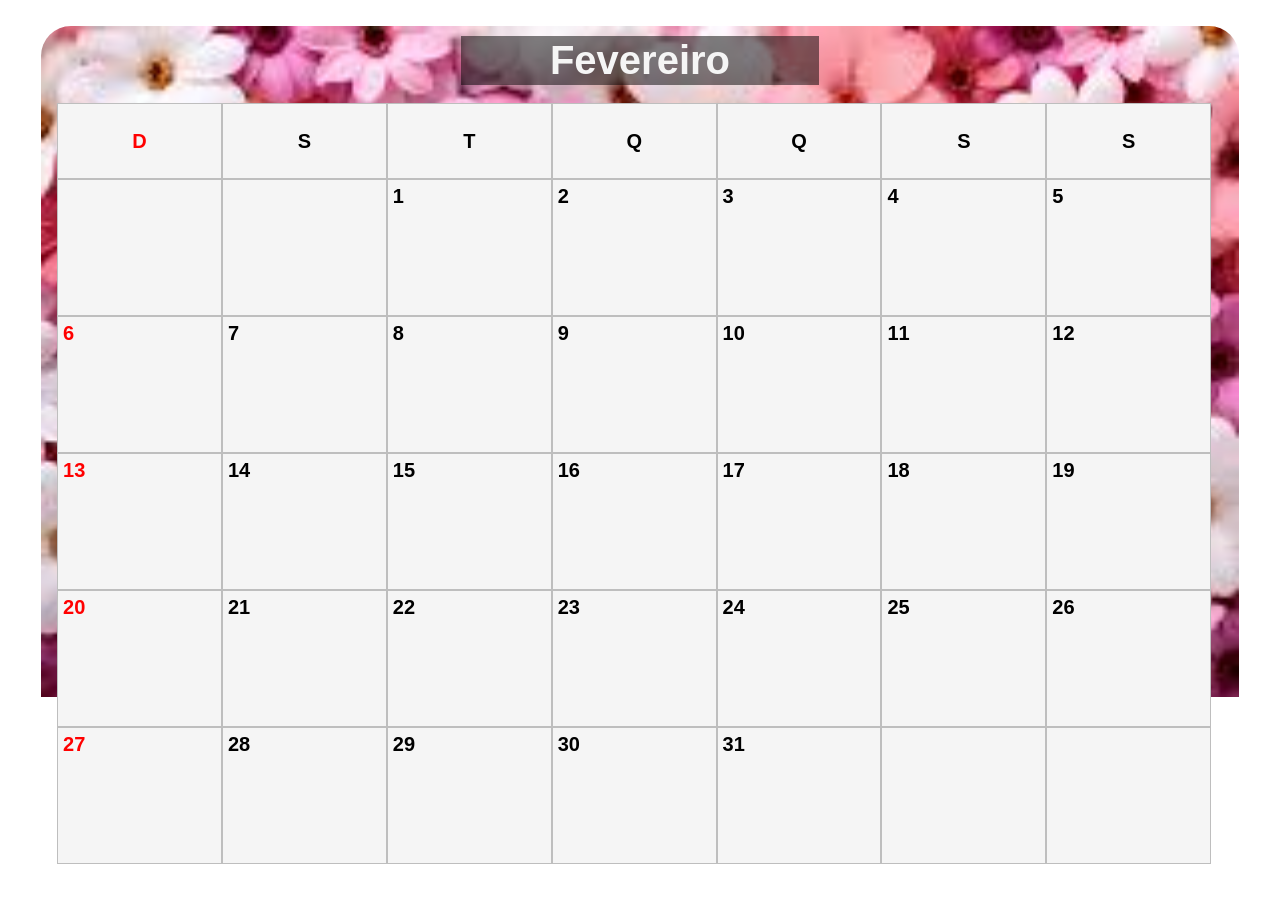
==== Calendário/index.html @ bd2a7c5c "Add files via upload" ====
<!DOCTYPE html>
<html lang="pt-br">

<head>
    <meta charset="UTF-8">
    <meta name="viewport" content="width=device-width, initial-scale=1.0">
    <link rel="stylesheet" href="./css/style.css">
    <title>Calendário</title>
</head>

<body>
    <main>
        <h1>Fevereiro</h1>
        <section>
            <section class="cabecalho">
                <div>D</div>
                <div>S</div>
                <div>T</div>
                <div>Q</div>
                <div>Q</div>
                <div>S</div>
                <div>S</div>
            </section>
            <section class="dias">
                <div></div>
                <div></div>
                <div>1</div>
                <div>2</div>
                <div>3</div>
                <div>4</div>
                <div>5</div>
                <div>6</div>
                <div>7</div>
                <div>8</div>
                <div>9</div>
                <div>10</div>
                <div>11</div>
                <div>12</div>
                <div>13</div>
                <div>14</div>
                <div>15</div>
                <div>16</div>
                <div>17</div>
                <div>18</div>
                <div>19</div>
                <div>20</div>
                <div>21</div>
                <div>22</div>
                <div>23</div>
                <div>24</div>
                <div>25</div>
                <div>26</div>
                <div>27</div>
                <div>28</div>
                <div>29</div>
                <div>30</div>
                <div>31</div>
                <div></div>
                <div></div>
            </section>
        </section>
    </main>
</body>

</html>
---- Calendário/css/style.css ----
body,
html {
    width: 100%;
    height: 100%;
    margin: 0;
    padding: 0;
    display: flex;
    align-items: center;
    justify-content: center;
    font-family: Arial, sans-serif;
    font-weight: 700;
    font-size: 20px;
}

main {
    height: 92%;
    width: 92%;
    background-image: url(../img/flores.jfif);
    background-repeat: no-repeat;
    background-size: contain;
    background-position: top center;
    display: flex;
    align-items: center;
    justify-content: center;
    flex-direction: column;
    padding: 10px;
    border-radius: 30px;
    gap: 18px;
}

h1 {
    margin: 0;
    color: whitesmoke;
    background-color: rgba(0, 0, 0, 0.5);
    width: 30%;
    padding: 2px;
    text-align: center;
}

section {
    width: 99%;
    height: 100%;
}

.cabecalho,
.dias {
    display: grid;
    grid-template-columns: repeat(7, 1fr);
}

.cabecalho {
    height: 10%;
}

.cabecalho div {
    display: flex;
    align-items: center;
    justify-content: center;
}

.dias {
    height: 90%;
}

.cabecalho div,
.dias div {
    padding: 5px;
    border: 1px solid #bebebe;
    background-color: whitesmoke;
}

.dias div {
    cursor: pointer;
}

.cabecalho div:nth-child(1),
.dias div:nth-child(7n + 1) {
    color: red;
}

.dias div:hover {
    transform: scale(1.1);
    transition: 1s;
    background-color: rgb(224, 224, 224);
}
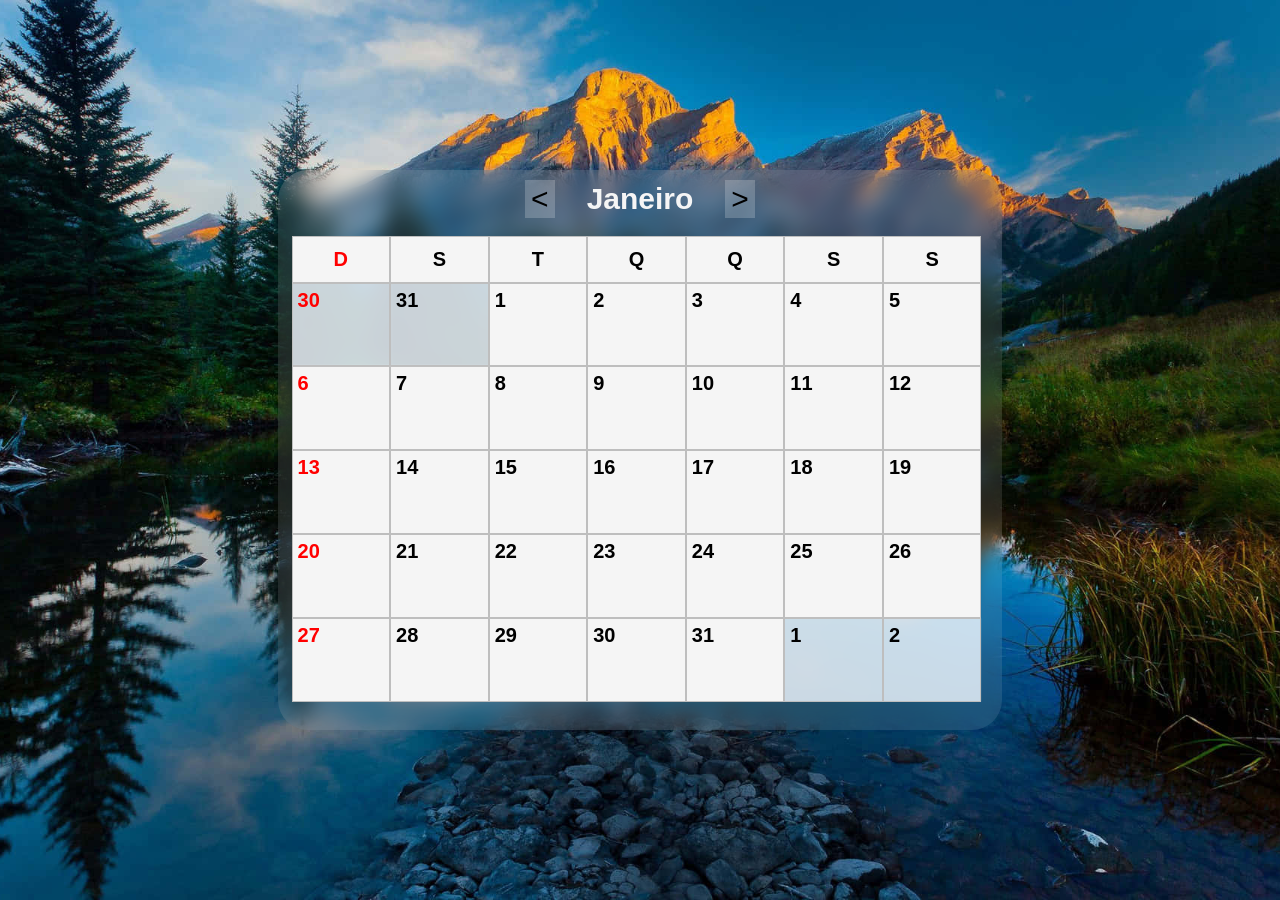
==== commit ee2de9b4: "Add files via upload" ====
--- a/Calendário/index.html
+++ b/Calendário/index.html
@@ -10,7 +10,11 @@
 
 <body>
     <main>
-        <h1>Fevereiro</h1>
+        <nav>
+            <button ><</button>
+            <h1 cla>Janeiro</h1>
+            <button>></button>
+        </nav>
         <section>
             <section class="cabecalho">
                 <div>D</div>
@@ -22,44 +26,58 @@
                 <div>S</div>
             </section>
             <section class="dias">
-                <div></div>
-                <div></div>
-                <div>1</div>
-                <div>2</div>
-                <div>3</div>
-                <div>4</div>
-                <div>5</div>
-                <div>6</div>
-                <div>7</div>
-                <div>8</div>
-                <div>9</div>
-                <div>10</div>
-                <div>11</div>
-                <div>12</div>
-                <div>13</div>
-                <div>14</div>
-                <div>15</div>
-                <div>16</div>
-                <div>17</div>
-                <div>18</div>
-                <div>19</div>
-                <div>20</div>
-                <div>21</div>
-                <div>22</div>
-                <div>23</div>
-                <div>24</div>
-                <div>25</div>
-                <div>26</div>
-                <div>27</div>
-                <div>28</div>
-                <div>29</div>
-                <div>30</div>
-                <div>31</div>
-                <div></div>
-                <div></div>
+                <div class="dia MP">30</div>
+                <div class="dia MP">31</div>
+                <div class="dia">1</div>
+                <div class="dia">2</div>
+                <div class="dia">3</div>
+                <div class="dia">4</div>
+                <div class="dia">5</div>
+                <div class="dia">6</div>
+                <div class="dia">7</div>
+                <div class="dia">8</div>
+                <div class="dia">9</div>
+                <div class="dia">10</div>
+                <div class="dia">11</div>
+                <div class="dia">12</div>
+                <div class="dia">13</div>
+                <div class="dia">14</div>
+                <div class="dia">15</div>
+                <div class="dia">16</div>
+                <div class="dia">17</div>
+                <div class="dia">18</div>
+                <div class="dia">19</div>
+                <div class="dia">20</div>
+                <div class="dia">21</div>
+                <div class="dia">22</div>
+                <div class="dia">23</div>
+                <div class="dia">24</div>
+                <div class="dia">25</div>
+                <div class="dia">26</div>
+                <div class="dia">27</div>
+                <div class="dia">28</div>
+                <div class="dia">29</div>
+                <div class="dia">30</div>
+                <div class="dia">31</div>
+                <div class="dia PM">1</div>
+                <div class="dia PM">2</div>
             </section>
         </section>
+        <p id="mensagem"></p>
     </main>
+
+    <script>
+
+        const dias = document.querySelectorAll('.dia');
+        const mensagem = document.getElementById('mensagem')
+        dias.forEach(dia => {
+            dia.addEventListener('click', () => {
+                dia.style.backgroundColor = dia.style.backgroundColor === '' ? 'rgb(240, 255, 33)' : '';
+
+                mensagem.textContent = `Você cliclou no dia ${dia.textContent} do `
+            });
+        });
+    </script>
 </body>
 
-</html>+</html>
--- a/Calendário/css/style.css
+++ b/Calendário/css/style.css
@@ -10,15 +10,16 @@
     font-family: Arial, sans-serif;
     font-weight: 700;
     font-size: 20px;
+    background-repeat: no-repeat;
+    background-size: cover;
+    background-position: center;
+    background-image: url(../img/fundo.jpg);
 }
 
 main {
-    height: 92%;
-    width: 92%;
-    background-image: url(../img/flores.jfif);
-    background-repeat: no-repeat;
-    background-size: contain;
-    background-position: top center;
+    height: 60%;
+    width: 55%;
+    background-color: rgba(255, 255, 255, 0.1);
     display: flex;
     align-items: center;
     justify-content: center;
@@ -26,13 +27,13 @@
     padding: 10px;
     border-radius: 30px;
     gap: 18px;
+    backdrop-filter: blur(10px);
 }
 
 h1 {
     margin: 0;
     color: whitesmoke;
-    background-color: rgba(0, 0, 0, 0.5);
-    width: 30%;
+    width: auto;
     padding: 2px;
     text-align: center;
 }
@@ -82,4 +83,84 @@
     transform: scale(1.1);
     transition: 1s;
     background-color: rgb(224, 224, 224);
+}
+
+
+@media (max-width: 1200px) {
+    main {
+        width: 70%;
+    }
+
+    h1 {
+        width: 50%;
+    }
+}
+
+@media (max-width: 768px) {
+    main {
+        width: 85%;
+        height: 70%;
+        padding: 15px;
+    }
+
+    h1 {
+        font-size: 18px;
+        width: 70%;
+    }
+
+    .cabecalho,
+    .dias {
+        grid-template-columns: repeat(7, 1fr);
+    }
+
+    .cabecalho div,
+    .dias div {
+        padding: 4px;
+        font-size: 14px;
+    }
+}
+
+@media (max-width: 480px) {
+    h1 {
+        font-size: 16px;
+        width: 100%;
+    }
+
+    main {
+        width: 95%;
+        height: 80%;
+        padding: 5px;
+    }
+
+    .cabecalho div,
+    .dias div {
+        padding: 2px;
+        font-size: 12px;
+    }
+}
+
+p {
+    color: white;
+    font-weight: 100;
+    margin: 0;
+    padding: 0;
+    font-size: 24px;
+}
+
+.dias .MP,
+.dias .PM {
+    backdrop-filter: blur(1px);
+    background-color: rgba(240, 248, 255, 0.8);
+}
+
+nav {
+    display: flex;
+    gap: 30px;
+}
+
+nav button {
+    background-color: rgba(255, 255, 255, 0.2);
+    border: none;
+    font-size: 30px;
+    text-align: center;
 }
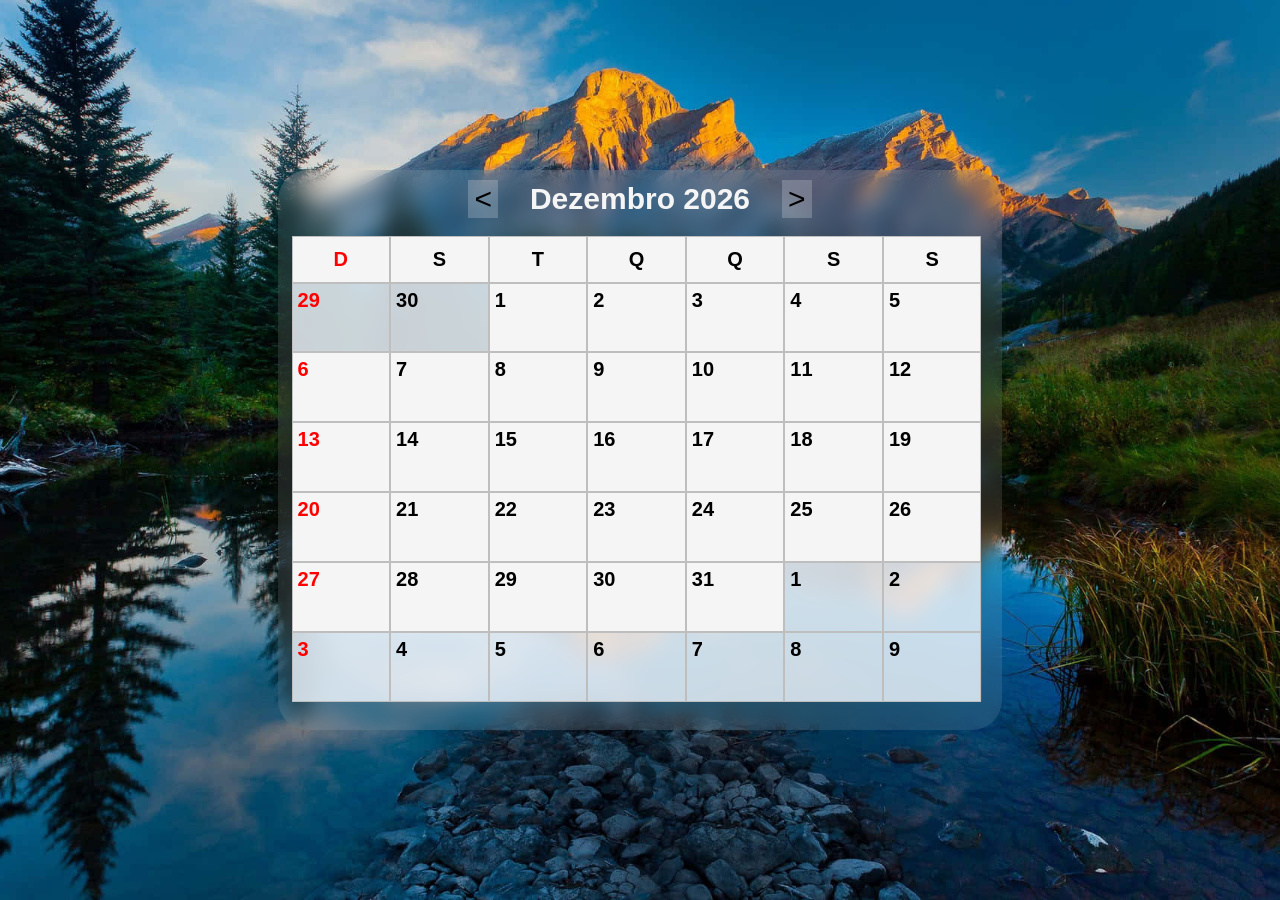
==== commit 99e6124d: "Add files via upload" ====
--- a/Calendário/index.html
+++ b/Calendário/index.html
@@ -4,16 +4,16 @@
 <head>
     <meta charset="UTF-8">
     <meta name="viewport" content="width=device-width, initial-scale=1.0">
+    <title>Calendário 2024</title>
     <link rel="stylesheet" href="./css/style.css">
-    <title>Calendário</title>
 </head>
 
 <body>
     <main>
         <nav>
-            <button ><</button>
-            <h1 cla>Janeiro</h1>
-            <button>></button>
+            <button onclick="changeMonth(-1)">&#60;</button>
+            <h1 id="mes">Janeiro 2024</h1>
+            <button onclick="changeMonth(1)">&#62;</button>
         </nav>
         <section>
             <section class="cabecalho">
@@ -25,59 +25,93 @@
                 <div>S</div>
                 <div>S</div>
             </section>
-            <section class="dias">
-                <div class="dia MP">30</div>
-                <div class="dia MP">31</div>
-                <div class="dia">1</div>
-                <div class="dia">2</div>
-                <div class="dia">3</div>
-                <div class="dia">4</div>
-                <div class="dia">5</div>
-                <div class="dia">6</div>
-                <div class="dia">7</div>
-                <div class="dia">8</div>
-                <div class="dia">9</div>
-                <div class="dia">10</div>
-                <div class="dia">11</div>
-                <div class="dia">12</div>
-                <div class="dia">13</div>
-                <div class="dia">14</div>
-                <div class="dia">15</div>
-                <div class="dia">16</div>
-                <div class="dia">17</div>
-                <div class="dia">18</div>
-                <div class="dia">19</div>
-                <div class="dia">20</div>
-                <div class="dia">21</div>
-                <div class="dia">22</div>
-                <div class="dia">23</div>
-                <div class="dia">24</div>
-                <div class="dia">25</div>
-                <div class="dia">26</div>
-                <div class="dia">27</div>
-                <div class="dia">28</div>
-                <div class="dia">29</div>
-                <div class="dia">30</div>
-                <div class="dia">31</div>
-                <div class="dia PM">1</div>
-                <div class="dia PM">2</div>
+            <section id="dias" class="dias">
+
             </section>
         </section>
         <p id="mensagem"></p>
     </main>
 
     <script>
+        const meses = ['Janeiro', 'Fevereiro', 'Março', 'Abril', 'Maio', 'Junho', 'Julho', 'Agosto', 'Setembro', 'Outubro', 'Novembro', 'Dezembro'];
+        let mesAtual = new Date().getMonth();
+        let anoAtual = new Date().getFullYear();
 
-        const dias = document.querySelectorAll('.dia');
-        const mensagem = document.getElementById('mensagem')
-        dias.forEach(dia => {
-            dia.addEventListener('click', () => {
-                dia.style.backgroundColor = dia.style.backgroundColor === '' ? 'rgb(240, 255, 33)' : '';
+        function diasNoMes(mes, ano) {
+            return new Date(ano, mes + 1, 0).getDate();
+        }
 
-                mensagem.textContent = `Você cliclou no dia ${dia.textContent} do `
-            });
-        });
+        function changeMonth(direcao) {
+            mesAtual += direcao;
+
+            if (mesAtual < 0) {
+                mesAtual = 11;
+                anoAtual--;
+            } else if (mesAtual > 11) {
+                mesAtual = 0;
+                anoAtual++;
+            }
+
+            document.getElementById('mes').textContent = `${meses[mesAtual]} ${anoAtual}`;
+            document.getElementById('mensagem').textContent = '';
+
+            atualizarDias();
+        }
+
+        function primeiroDiaDoMes(mes, ano) {
+            return new Date(ano, mes, 1).getDay();
+        }
+
+        function atualizarDias() {
+            const diasContainer = document.getElementById('dias');
+            diasContainer.innerHTML = '';
+
+            const totalDias = diasNoMes(mesAtual, anoAtual);
+            const primeiroDia = primeiroDiaDoMes(mesAtual, anoAtual);
+            const diasAnteriores = primeiroDia;
+
+            const diasDoMesAnterior = mesAtual === 0 ? diasNoMes(11, anoAtual - 1) : diasNoMes(mesAtual - 1, anoAtual);
+            for (let i = diasDoMesAnterior - diasAnteriores + 1; i <= diasDoMesAnterior; i++) {
+                const diaDiv = document.createElement('div');
+                diaDiv.className = 'dia MP';
+                diaDiv.textContent = i;
+                diaDiv.addEventListener('click', () => {
+                    diaDiv.style.backgroundColor = diaDiv.style.backgroundColor === '' ? 'rgb(240, 255, 33)' : '';
+                    const mesAnterior = mesAtual === 0 ? 'Dezembro' : meses[mesAtual - 1];
+                    document.getElementById('mensagem').textContent = `Você clicou no dia ${i} de ${mesAnterior}`;
+                });
+                diasContainer.appendChild(diaDiv);
+            }
+
+            for (let i = 1; i <= totalDias; i++) {
+                const diaDiv = document.createElement('div');
+                diaDiv.className = 'dia';
+                diaDiv.textContent = i;
+                diaDiv.addEventListener('click', () => {
+                    diaDiv.style.backgroundColor = diaDiv.style.backgroundColor === '' ? 'rgb(240, 255, 33)' : '';
+                    document.getElementById('mensagem').textContent = `Você clicou no dia ${i} de ${meses[mesAtual]}`;
+                });
+                diasContainer.appendChild(diaDiv);
+            }
+
+            const limite = 42 - diasContainer.children.length;
+            for (let i = 1; i <= limite; i++) {
+                const diaDiv = document.createElement('div');
+                diaDiv.className = 'dia PM';
+                diaDiv.textContent = i;
+                diaDiv.addEventListener('click', () => {
+                    diaDiv.style.backgroundColor = diaDiv.style.backgroundColor === '' ? 'rgb(240, 255, 33)' : '';
+                    const proximoMes = mesAtual === 11 ? 'Janeiro' : meses[mesAtual + 1];
+                    document.getElementById('mensagem').textContent = `Você clicou no dia ${i} de ${proximoMes}`;
+                });
+                diasContainer.appendChild(diaDiv);
+            }
+        }
+
+        document.getElementById('mes').textContent = `${meses[mesAtual]} ${anoAtual}`;
+        atualizarDias();
+
     </script>
 </body>
 
-</html>
+</html>
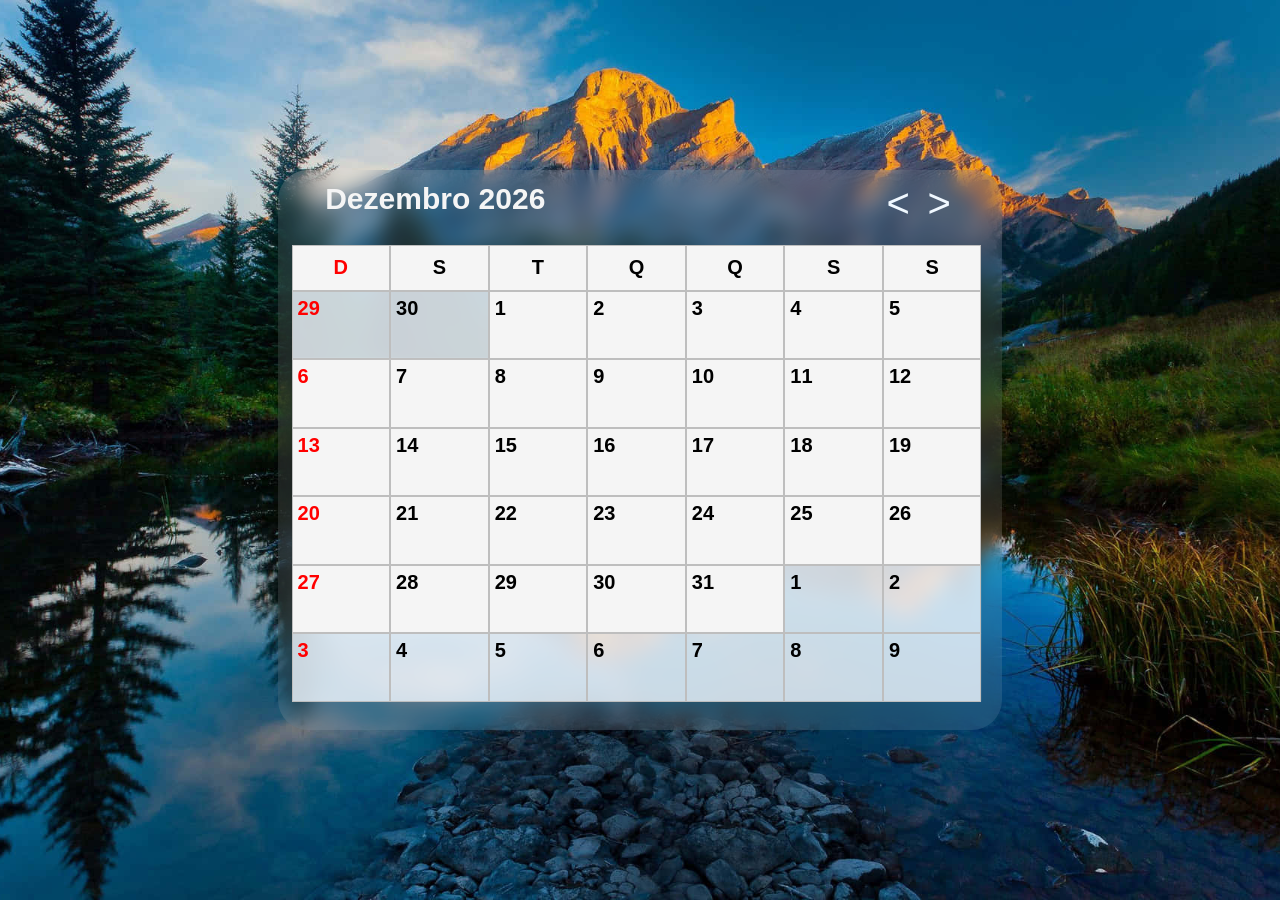
==== commit 13bc0afe: "Add files via upload" ====
--- a/Calendário/index.html
+++ b/Calendário/index.html
@@ -9,11 +9,13 @@
 </head>
 
 <body>
-    <main>
+    <main id="main">
         <nav>
-            <button onclick="changeMonth(-1)">&#60;</button>
             <h1 id="mes">Janeiro 2024</h1>
-            <button onclick="changeMonth(1)">&#62;</button>
+            <div>
+                <button onclick="changeMonth(-1)">&#60;</button>
+                <button onclick="changeMonth(1)">&#62;</button>
+            </div>
         </nav>
         <section>
             <section class="cabecalho">
@@ -36,30 +38,38 @@
         const meses = ['Janeiro', 'Fevereiro', 'Março', 'Abril', 'Maio', 'Junho', 'Julho', 'Agosto', 'Setembro', 'Outubro', 'Novembro', 'Dezembro'];
         let mesAtual = new Date().getMonth();
         let anoAtual = new Date().getFullYear();
+        let diaAtual = new Date().getDate();
 
         function diasNoMes(mes, ano) {
             return new Date(ano, mes + 1, 0).getDate();
         }
 
-        function changeMonth(direcao) {
-            mesAtual += direcao;
-
-            if (mesAtual < 0) {
-                mesAtual = 11;
-                anoAtual--;
-            } else if (mesAtual > 11) {
-                mesAtual = 0;
-                anoAtual++;
-            }
-
-            document.getElementById('mes').textContent = `${meses[mesAtual]} ${anoAtual}`;
-            document.getElementById('mensagem').textContent = '';
-
-            atualizarDias();
+        function primeiroDiaDoMes(mes, ano) {
+            return new Date(ano, mes, 1).getDay();
         }
 
-        function primeiroDiaDoMes(mes, ano) {
-            return new Date(ano, mes, 1).getDay();
+        function changeMonth(direcao) {
+            const main = document.querySelector('main');
+
+            main.classList.add(direcao === 1 ? 'proximo' : 'anterior');
+
+            setTimeout(() => {
+                mesAtual += direcao;
+
+                if (mesAtual < 0) {
+                    mesAtual = 11;
+                    anoAtual--;
+                } else if (mesAtual > 11) {
+                    mesAtual = 0;
+                    anoAtual++;
+                }
+
+                document.getElementById('mes').textContent = `${meses[mesAtual]} ${anoAtual}`;
+                document.getElementById('mensagem').textContent = '';
+                atualizarDias();
+
+                main.classList.remove(direcao === 1 ? 'proximo' : 'anterior');
+            }, 1000);
         }
 
         function atualizarDias() {
@@ -85,7 +95,7 @@
 
             for (let i = 1; i <= totalDias; i++) {
                 const diaDiv = document.createElement('div');
-                diaDiv.className = 'dia';
+                diaDiv.className = i === diaAtual ? 'dia hoje' : 'dia';
                 diaDiv.textContent = i;
                 diaDiv.addEventListener('click', () => {
                     diaDiv.style.backgroundColor = diaDiv.style.backgroundColor === '' ? 'rgb(240, 255, 33)' : '';
@@ -110,7 +120,6 @@
 
         document.getElementById('mes').textContent = `${meses[mesAtual]} ${anoAtual}`;
         atualizarDias();
-
     </script>
 </body>
 
--- a/Calendário/css/style.css
+++ b/Calendário/css/style.css
@@ -1,3 +1,46 @@
+@keyframes deslizamento {
+    25% {
+        transform: translateX(0);
+        opacity: 1;
+    }
+
+    50% {
+        transform: translateX(-50%);
+        opacity: 0;
+    }
+
+    75% {
+        transform: translateX(50%);
+        opacity: 0;
+    }
+
+    100% {
+        transform: translateX(0);
+        opacity: 1;
+    }
+}
+
+@keyframes deslizamento-reverso {
+    25% {
+        transform: translateX(0);
+        opacity: 1;
+    }
+
+    50% {
+        transform: translateX(50%);
+        opacity: 0;
+    }
+
+    75% {
+        transform: translateX(-50%);
+        opacity: 0;
+    }
+
+    100% {
+        transform: translateX(0);
+    }
+}
+
 body,
 html {
     width: 100%;
@@ -28,6 +71,15 @@
     border-radius: 30px;
     gap: 18px;
     backdrop-filter: blur(10px);
+    transition: transform 1s ease-in-out, opacity 1s ease-in-out;
+}
+
+.proximo {
+    animation: deslizamento 1s forwards;
+}
+
+.anterior {
+    animation: deslizamento-reverso 1s forwards;
 }
 
 h1 {
@@ -82,7 +134,7 @@
 .dias div:hover {
     transform: scale(1.1);
     transition: 1s;
-    background-color: rgb(224, 224, 224);
+    background-color: rgb(206, 206, 206);
 }
 
 
@@ -154,13 +206,16 @@
 }
 
 nav {
-    display: flex;
+    width: 90%;
+    display: flex;
+    justify-content: space-between;
     gap: 30px;
 }
 
 nav button {
-    background-color: rgba(255, 255, 255, 0.2);
+    background-color: transparent;
     border: none;
-    font-size: 30px;
+    font-size: 40px;
     text-align: center;
+    color: aliceblue;
 }
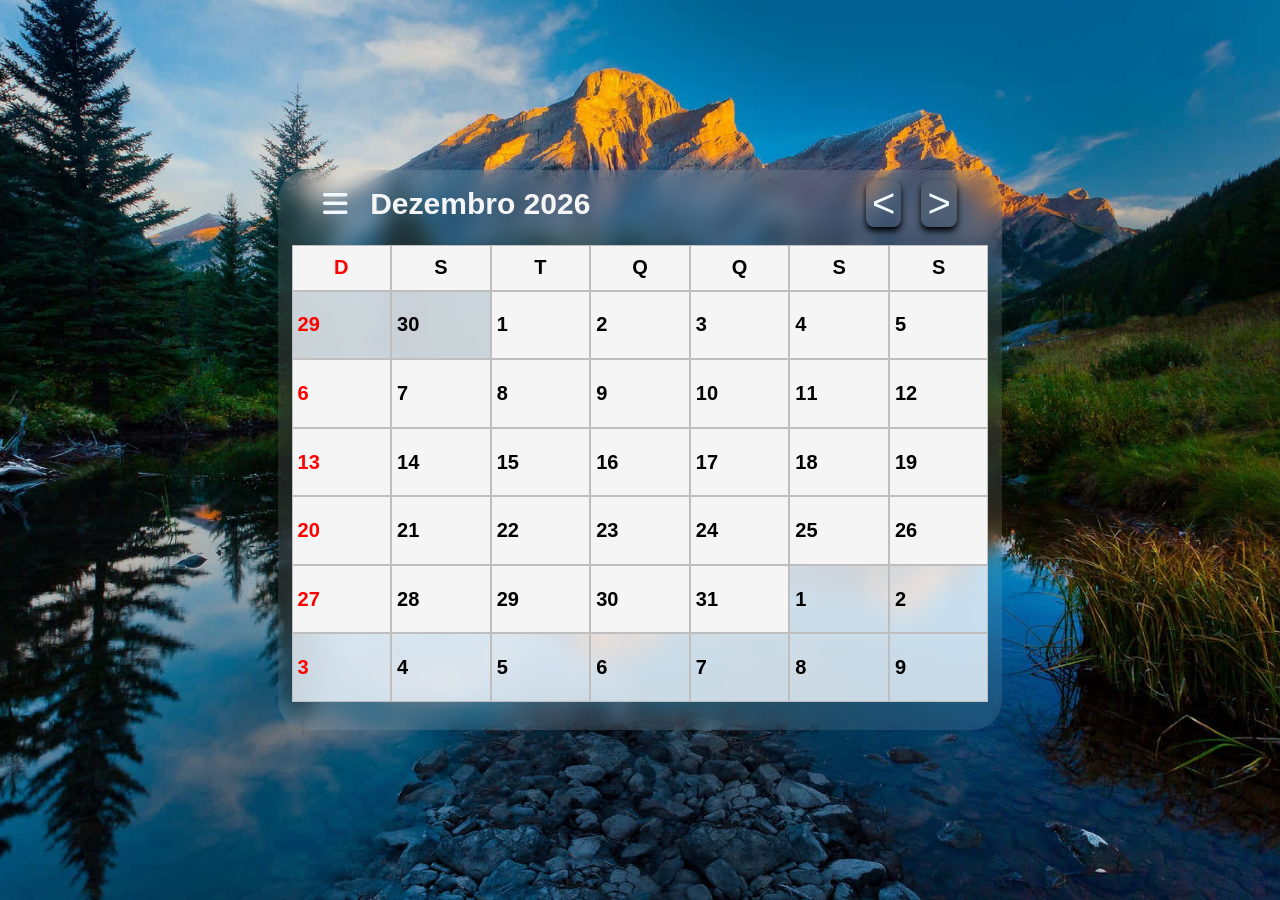
==== commit e37398a6: "Add files via upload" ====
--- a/Calendário/index.html
+++ b/Calendário/index.html
@@ -5,16 +5,42 @@
     <meta charset="UTF-8">
     <meta name="viewport" content="width=device-width, initial-scale=1.0">
     <title>Calendário 2024</title>
+    <link rel="stylesheet" href="https://cdnjs.cloudflare.com/ajax/libs/font-awesome/6.0.0-beta3/css/all.min.css">
     <link rel="stylesheet" href="./css/style.css">
 </head>
 
 <body>
     <main id="main">
         <nav>
-            <h1 id="mes">Janeiro 2024</h1>
             <div>
-                <button onclick="changeMonth(-1)">&#60;</button>
-                <button onclick="changeMonth(1)">&#62;</button>
+                <i class="fas fa-bars" id="abrir"></i>
+                <dialog id="menu">
+                    <p id="fechar">X</p>
+                    <input type="checkbox" id="chk" class="checkbox">
+                    <label id="claro-escuro" for="chk" class="label">
+                        <i class="fas fa-moon"></i>
+                        <i class="fas fa-sun"></i>
+                        <div class="bola"></div>
+                    </label>
+                    <label id="visualiza" for="escolha">Escolha uma opção:</label>
+                    <select id="escolha" name="escolha">
+                        <option value="mensal">Opção Mensal</option>
+                        <option value="semanal">Opção Semanal</option>
+                    </select>
+                    <button id="confirmarEscolha">Confirmar</button>
+                    <h2>Temas Personalizados</h2>
+                    <section class="temas">
+                        <img src="./img/fundo.jpg" alt="Floresta com um caminho de água e montanha">
+                        <img src="./img/bonitinho.jpg" alt="Lua com estrlas cadentes no céu e uma casa">
+                        <img src="./img/sol-bonito.jpg" alt="Várias montanhas e um sol nascendo">
+                        <img src="./img/astronauta.webp" alt="Fundo escuro com um astronauta sentado na nuvem">
+                    </section>
+                </dialog>
+                <h1 id="mes"></h1>
+            </div>
+            <div id="setas">
+                <button id="seta-esquerda" onclick="changeMonth(-1)">&#60;</button>
+                <button id="seta-direita" onclick="changeMonth(1)">&#62;</button>
             </div>
         </nav>
         <section>
@@ -27,18 +53,44 @@
                 <div>S</div>
                 <div>S</div>
             </section>
-            <section id="dias" class="dias">
-
-            </section>
+            <section id="dias" class="dias"></section>
         </section>
         <p id="mensagem"></p>
     </main>
 
     <script>
+
+        //------------MENU------------//
+        const open = document.getElementById('abrir');
+        const menu = document.getElementById('menu');
+        const close = document.getElementById('fechar');
+        const chk = document.getElementById('chk');
+        const fundo = document.querySelector('body');
+
+        open.addEventListener('click', () => {
+            menu.showModal();
+        });
+
+        close.addEventListener('click', () => {
+            menu.close();
+        });
+
+        chk.addEventListener('change', () => {
+            if (chk.checked) {
+                fundo.style.backgroundImage = "url(../img/nuvens.jpg)";
+            } else {
+                fundo.style.backgroundImage = "url('../img/noite-escuro.jpg')";
+            }
+        });
+
+
+
+        //------------CALENDÁRIO MENSAL------------//
         const meses = ['Janeiro', 'Fevereiro', 'Março', 'Abril', 'Maio', 'Junho', 'Julho', 'Agosto', 'Setembro', 'Outubro', 'Novembro', 'Dezembro'];
-        let mesAtual = new Date().getMonth();
-        let anoAtual = new Date().getFullYear();
-        let diaAtual = new Date().getDate();
+        let dataAtual = new Date();
+        let mesAtual = dataAtual.getMonth();
+        let anoAtual = dataAtual.getFullYear();
+        let diaAtual = dataAtual.getDate();
 
         function diasNoMes(mes, ano) {
             return new Date(ano, mes + 1, 0).getDate();
@@ -50,7 +102,6 @@
 
         function changeMonth(direcao) {
             const main = document.querySelector('main');
-
             main.classList.add(direcao === 1 ? 'proximo' : 'anterior');
 
             setTimeout(() => {
@@ -66,20 +117,20 @@
 
                 document.getElementById('mes').textContent = `${meses[mesAtual]} ${anoAtual}`;
                 document.getElementById('mensagem').textContent = '';
-                atualizarDias();
 
                 main.classList.remove(direcao === 1 ? 'proximo' : 'anterior');
-            }, 1000);
-        }
-
-        function atualizarDias() {
+                CalendarioMensal();
+            }, 900);
+        }
+
+        function CalendarioMensal() {
+            document.getElementById('mes').textContent = `${meses[mesAtual]} ${anoAtual}`;
             const diasContainer = document.getElementById('dias');
             diasContainer.innerHTML = '';
 
             const totalDias = diasNoMes(mesAtual, anoAtual);
             const primeiroDia = primeiroDiaDoMes(mesAtual, anoAtual);
             const diasAnteriores = primeiroDia;
-
             const diasDoMesAnterior = mesAtual === 0 ? diasNoMes(11, anoAtual - 1) : diasNoMes(mesAtual - 1, anoAtual);
             for (let i = diasDoMesAnterior - diasAnteriores + 1; i <= diasDoMesAnterior; i++) {
                 const diaDiv = document.createElement('div');
@@ -92,10 +143,9 @@
                 });
                 diasContainer.appendChild(diaDiv);
             }
-
             for (let i = 1; i <= totalDias; i++) {
                 const diaDiv = document.createElement('div');
-                diaDiv.className = i === diaAtual ? 'dia hoje' : 'dia';
+                diaDiv.className = i === diaAtual && mesAtual === dataAtual.getMonth() && anoAtual === dataAtual.getFullYear() ? 'dia hoje' : 'dia';
                 diaDiv.textContent = i;
                 diaDiv.addEventListener('click', () => {
                     diaDiv.style.backgroundColor = diaDiv.style.backgroundColor === '' ? 'rgb(240, 255, 33)' : '';
@@ -103,7 +153,6 @@
                 });
                 diasContainer.appendChild(diaDiv);
             }
-
             const limite = 42 - diasContainer.children.length;
             for (let i = 1; i <= limite; i++) {
                 const diaDiv = document.createElement('div');
@@ -117,9 +166,117 @@
                 diasContainer.appendChild(diaDiv);
             }
         }
-
-        document.getElementById('mes').textContent = `${meses[mesAtual]} ${anoAtual}`;
-        atualizarDias();
+        CalendarioMensal();
+
+
+
+        //------------CALENDÁRIO SEMANAL------------//
+        function CalendarioSemanal() {
+            setaSemanal();
+            document.getElementById('mensagem').textContent = '';
+            document.getElementById('mes').textContent = ''
+            const calendarioElemento = document.getElementById('dias');
+            const diasContainer = calendarioElemento;
+            diasContainer.innerHTML = '';
+
+            for (let i = 0; i < 7; i++) {
+                const data = new Date(dataAtual);
+                data.setDate(dataAtual.getDate() + i);
+
+                const diaElemento = document.createElement('div');
+                diaElemento.className = 'diaSemana';
+                diaElemento.innerText = data.toLocaleDateString();
+                calendarioElemento.appendChild(diaElemento);
+            }
+        }
+
+        function changeWeek(i) {
+            dataAtual.setDate(dataAtual.getDate() + (i * 7));
+            CalendarioSemanal();
+        }
+
+
+
+        //------------ESCOLHA------------//
+        const escolha = document.getElementById('escolha');
+        const botaoAtualizar = document.getElementById('confirmarEscolha');
+        const diasContainer = document.getElementById('dias');
+
+        botaoAtualizar.addEventListener('click', () => {
+            const selecionado = escolha.value;
+
+            diasContainer.classList.add('fade-out');
+
+            setTimeout(() => {
+                if (selecionado === 'mensal') {
+                    CalendarioMensal();
+                    setaMensal();
+                } else if (selecionado === 'semanal') {
+                    CalendarioSemanal();
+                    setaSemanal();
+                }
+
+                diasContainer.classList.remove('fade-out');
+                diasContainer.classList.add('fade-in');
+
+                setTimeout(() => {
+                    diasContainer.classList.remove('fade-in');
+                }, 500);
+            }, 300);
+        });
+
+
+
+        //------------ALTERAR SETAS------------//
+        function setaSemanal() {
+            document.getElementById('seta-esquerda').onclick = function () {
+                changeWeek(-1);
+            };
+
+            document.getElementById('seta-direita').onclick = function () {
+                changeWeek(1);
+            };
+        }
+
+        function setaMensal() {
+            document.getElementById('seta-esquerda').onclick = function () {
+                changeMonth(-1);
+            };
+
+            document.getElementById('seta-direita').onclick = function () {
+                changeMonth(1);
+            };
+        }
+
+
+
+        //------------TEMAS------------//
+        document.querySelectorAll('dialog .temas img').forEach((img, index) => {
+            img.addEventListener('click', () => {
+                switch (index) {
+                    case 0:
+                        fundo.style.backgroundImage = "url(../img/fundo.jpg)";
+                        break;
+                    case 1:
+                        fundo.style.backgroundImage = "url(./img/bonitinho.jpg)";
+                        break;
+                    case 2:
+                        fundo.style.backgroundImage = "url(./img/sol-bonito.jpg)";
+                        break;
+                    case 3:
+                        fundo.style.backgroundImage = "url(./img/astronauta.webp)";
+                        break;
+                    default:
+                        break;
+                }
+            });
+        });
+
+
+        //------------INICIALIZA------------//
+        CalendarioMensal();
+
+        
     </script>
 </body>
 
--- a/Calendário/css/style.css
+++ b/Calendário/css/style.css
@@ -41,8 +41,27 @@
     }
 }
 
-body,
-html {
+@keyframes abrirDialog {
+    0% {
+        opacity: 0;
+        transform: scale(0.1);
+    }
+
+    100% {
+        opacity: 1;
+        transform: scale(1);
+    }
+}
+
+
+
+html,
+body {
+    width: 100%;
+    height: 100%;
+}
+
+body {
     width: 100%;
     height: 100%;
     margin: 0;
@@ -56,8 +75,11 @@
     background-repeat: no-repeat;
     background-size: cover;
     background-position: center;
-    background-image: url(../img/fundo.jpg);
-}
+    background-image: url('../img/fundo.jpg');
+    transition: background 1s ease;
+    overflow-x: hidden;
+}
+
 
 main {
     height: 60%;
@@ -74,6 +96,18 @@
     transition: transform 1s ease-in-out, opacity 1s ease-in-out;
 }
 
+main div {
+    display: flex;
+    align-items: center;
+    gap: 20px;
+}
+
+main div i {
+    color: aliceblue;
+    font-size: 28px;
+    cursor: pointer;
+}
+
 .proximo {
     animation: deslizamento 1s forwards;
 }
@@ -103,6 +137,7 @@
 
 .cabecalho {
     height: 10%;
+    width: 100%;
 }
 
 .cabecalho div {
@@ -112,7 +147,12 @@
 }
 
 .dias {
+    overflow: hidden;
     height: 90%;
+    width: 100%;
+    opacity: 1;
+    transition: opacity 0.5s ease-in-out, transform 0.5s ease-in-out;
+    transform: translateY(0);
 }
 
 .cabecalho div,
@@ -131,7 +171,7 @@
     color: red;
 }
 
-.dias div:hover {
+.dias .dia:hover {
     transform: scale(1.1);
     transition: 1s;
     background-color: rgb(206, 206, 206);
@@ -218,4 +258,188 @@
     font-size: 40px;
     text-align: center;
     color: aliceblue;
+    cursor: pointer;
+}
+
+dialog {
+    width: 70%;
+    height: 80%;
+    border: none;
+    border-radius: 15px;
+    background-color: rgba(0, 0, 0, 0.2);
+    backdrop-filter: blur(20px);
+    position: relative;
+    display: flex;
+    flex-direction: column;
+    justify-content: center;
+    align-items: center;
+    opacity: 0;
+    animation: abrirDialog 0.4s ease forwards;
+}
+
+dialog:not([open]) {
+    display: none;
+}
+
+#fechar {
+    color: black;
+    cursor: pointer;
+    background-color: aliceblue;
+    border-radius: 15px;
+    width: 5%;
+    text-align: center;
+    height: 6%;
+    position: absolute;
+    top: 10px;
+    left: 10px;
+    display: flex;
+    justify-content: center;
+    align-items: center;
+    z-index: 1;
+}
+
+#fechar:hover {
+    transform: scale(1.2);
+    transition: 1s ease;
+}
+
+input {
+    position: absolute;
+    opacity: 0;
+}
+
+#claro-escuro {
+    background-color: black;
+    width: 150px;
+    height: 80px;
+    display: block;
+    position: relative;
+    border-radius: 50px;
+    cursor: pointer;
+    left: 42%;
+    bottom: 20px;
+}
+
+.bola {
+    background-color: whitesmoke;
+    width: 60px;
+    height: 60px;
+    position: absolute;
+    top: 10px;
+    left: 10px;
+    border-radius: 100%;
+    transform: translateX(0);
+    transition: transform 0.5s ease-in-out, background 0.1s ease-in-out;
+}
+
+input:checked+#claro-escuro .bola {
+    transform: translateX(70px);
+    background-color: black;
+}
+
+input:checked+#claro-escuro {
+    background-color: whitesmoke;
+}
+
+.fa-moon,
+.fa-sun {
+    position: absolute;
+    font-size: 40px;
+    top: 20px;
+}
+
+.fa-moon {
+    right: 20px;
+    color: blue;
+}
+
+.fa-sun {
+    color: yellow;
+    left: 20px;
+}
+
+select {
+    width: 50%;
+    height: 5%;
+}
+
+button {
+    color: white;
+    border: none;
+    width: 50%;
+    border-radius: 8px;
+    font-size: 16px;
+    cursor: pointer;
+    box-shadow: 0 4px 6px rgb(0, 0, 0);
+    transition: background-color 0.3s ease, transform 0.2s ease;
+}
+
+button:active {
+    background-color: #45a049;
+    transform: translateY(2px);
+    box-shadow: 0 2px 4px rgba(0, 0, 0, 0.1);
+}
+
+
+.diaSemana {
+    display: flex;
+    background-color: antiquewhite;
+    width: 92%;
+    height: 100%;
+    font-size: auto;
+    align-items: start;
+}
+
+.fade-out {
+    opacity: 0;
+    transform: translateY(100px);
+}
+
+.fade-in {
+    opacity: 1;
+    transform: translateY(0);
+}
+
+#visualiza,
+dialog h2 {
+    background-color: aliceblue;
+    width: 50%;
+    display: flex;
+    align-items: center;
+    justify-content: center;
+    height: auto;
+    border-radius: 10px 10px 0 0;
+    font-size: 26px;
+}
+
+dialog h2 {
+    font-size: 32px;
+    border-radius: 10px;
+    background-color: rgba(240, 248, 255, 0.8);
+}
+
+.temas {
+    width: 90%;
+    height: 50%;
+    display: grid;
+    grid-template-columns: repeat(4, 1fr);
+    gap: 10px;
+    padding: 10px;
+}
+
+dialog .temas img {
+    width: 100%;
+    height: 50%;
+    cursor: pointer;
+    border-radius: 20px;
+}
+
+dialog .temas img:hover {
+    transform: scale(1.05);
+    transition: 0.2s ease-in-out;
+}
+
+dialog .temas img:active {
+    transform: scale(0.9);
+    transition: 0.1s ease-in-out;
 }
